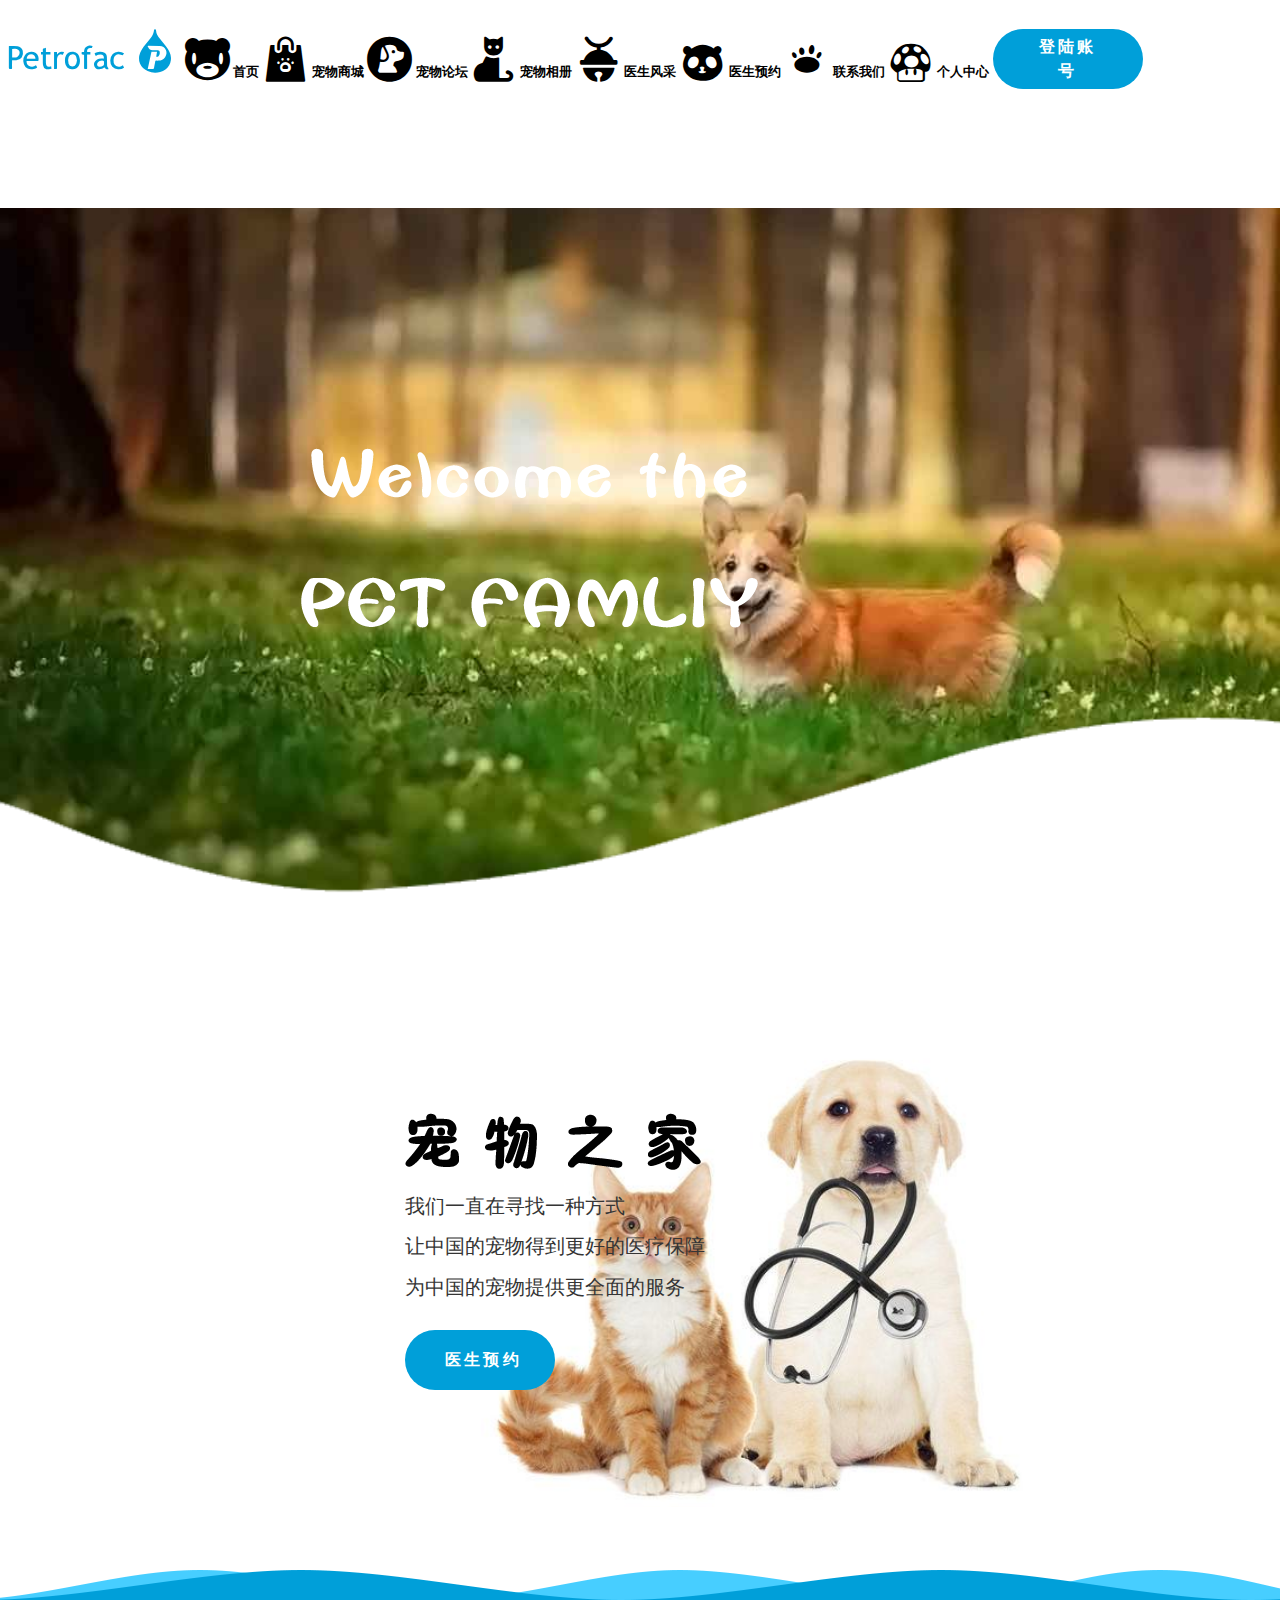
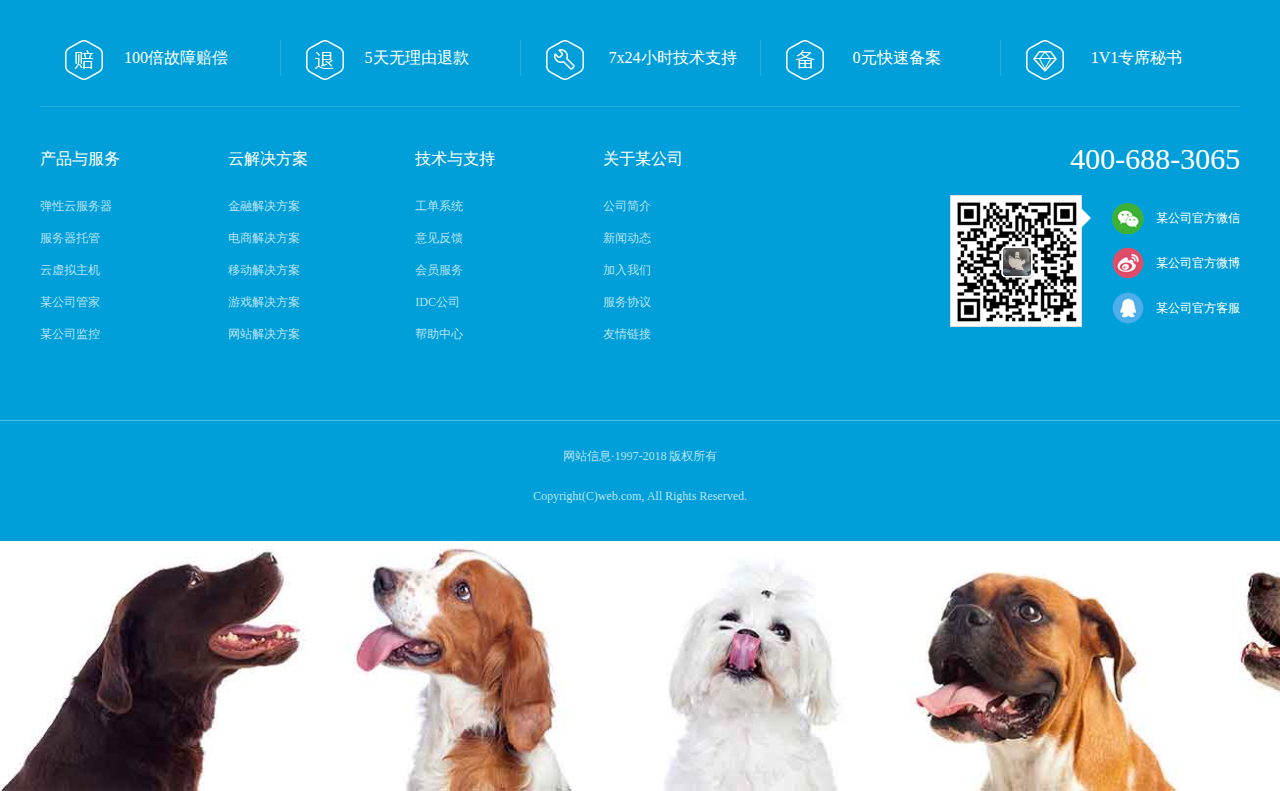
==== PET FAMILY/index.html @ a5d23a34 "首次提交" ====
<!DOCTYPE html>
<html>
	<head>
		<meta charset="utf-8">
		<title>宠物论坛</title>
		<meta name="keywords" content="宠物之家,宠物商城,爱宠">
		<meta name="revised" content="血战血拼团队 20201020.1.1">
		<meta name="author" content="蔡建新">
		<meta name="generator" content="HBuilderX">
		<!-- 导入zui UI文档-->
		<link href="library/framework/dist/css/zui.min.css" rel="stylesheet" type="text/css" />
		<script src="library/framework/dist/lib/jquery/jquery-3.4.1.min.js"></script>
		<script src="library/framework/dist/js/zui.min.js"></script>
		
		<!-- 导入MDUI文档-->
		<link rel="stylesheet" href="https://cdn.jsdelivr.net/npm/mdui@1.0.0/dist/css/mdui.min.css" integrity="sha384-2PJ2u4NYg6jCNNpv3i1hK9AoAqODy6CdiC+gYiL2DVx+ku5wzJMFNdE3RoWfBIRP" crossorigin="anonymous" />
		<script src="https://cdn.jsdelivr.net/npm/mdui@1.0.0/dist/js/mdui.min.js" integrity="sha384-aB8rnkAu/GBsQ1q6dwTySnlrrbhqDwrDnpVHR2Wgm8pWLbwUnzDcIROX3VvCbaK+" crossorigin="anonymous" ></script>
		
		<!--导入图标库-->
		<link rel="stylesheet" href="library/icon/font_2138912_gfpbzwloi2w/iconfont.css">
		
		<!-- 导入自定义文档 -->
		<link href="font/css/public.css?202010221748" rel="stylesheet" type="text/css" />
		<link href="font/css/navbar.css?20201027" rel="stylesheet" type="text/css" />
		<link href="font/css/login_panel.css?time=202010232215" rel="stylesheet" type="text/css" />
		<link href="font/css/footer.css?202010221600" rel="stylesheet" type="text/css" />
		<link href="font/css/index.css?20201026" rel="stylesheet" type="text/css" />
		<!-- <script src="font/js/main.js" type="module"></script> -->
	</head>
	<body>
		<!-- 加载模块 -->
		<div class="loading">
			<div id="loading-center"></div>
		</div>
		
		<!-- 头部导航栏 -->
		<div class="mdui-appbar mdui-appbar-fixed">
			<div class="mdui-tab mdui-color-indigo" mdui-tab>
				<a class="logo_link" href="index.html">
					<i class="iconfont icon-petrofac"></i>
				</a>
				
				<a href="index.html" class="mdui-ripple mdui-ripple-white">
					<i class="iconfont icon-chongwu"></i>
					<label>首页</label>
				</a>
				<a href="" class="mdui-ripple mdui-ripple-white">
					<i class="iconfont icon-pet-shop"></i>
					<label>宠物商城</label>
				</a>
				<a href="" class="mdui-ripple mdui-ripple-white">
					<i class="iconfont icon-chongwu3"></i>
					<label>宠物论坛</label>
				</a>
				<a href="" class="mdui-ripple mdui-ripple-white">
					<i class="iconfont icon-icon-icon-manager-pet-cat-sitting1"></i>
					<label>宠物相册</label>
				</a>
				<a href="" class="mdui-ripple mdui-ripple-white">
					<i class="iconfont icon-icon-icon-manager-pet-cat-bell"></i>
					<label>医生风采</label>
				</a>
				
				<a href="" class="mdui-ripple mdui-ripple-white">
					<i class="iconfont icon-pet3"></i>
					<label>医生预约</label>
				</a>
				<a href="" class="mdui-ripple mdui-ripple-white">
					<i class="iconfont icon-icon-test"></i>
					<label>联系我们</label>
				</a>
				<a href="font/subweb/personal_center.html" class="mdui-ripple mdui-ripple-white">
					<i class="iconfont icon-pet"></i>
					<label>个人中心</label>
				</a>
				<button>登陆账号</button>
			</div>
		</div>
		
		<!-- 登陆面板 -->
		<div class="panel login_panel">
			<div class="panel-body">
				<div class="exit_box">
					<button class="btn btn-primary" type="button">X</button>
				</div>
				<h2>登陆</h2>
				<div class="input-control has-icon-left">
					<input id="userName" type="text" class="form-control" placeholder="邮箱/手机/用户名">
					<label for="inputAccountExample1" class="input-control-icon-left">
						  <i class="icon icon-user "></i>
					</label>
				</div>
				<div class="input-control has-icon-right">
					<input id="userPassword" type="password" class="form-control" placeholder="请输入密码">
					<label for="inputPasswordExample1" class="input-control-icon-right">
						<i class="icon icon-lock"></i>
					</label>
				</div>
				<div class="input-control has-icon-right">
					<input id="userCode" type="text" class="form-control" placeholder="请输入验证码" >
					<img src="back/code.php" onclick="this.src=this.src;"/>
					<label for="inputPasswordExample1" class="input-control-icon-right">
						<i class="icon icon-lock"></i>
					</label>
				</div>
				<div class="checkbox">
					<label style="margin-top: 10px; margin-right: 44%;">
						<input type="checkbox">记住密码
					</label>
					<label style="padding-left: 0px;">
						<a href="">忘记密码</a>
						<a href="register.html">注册</a>
					</label>
				</div>
				
				<button class="btn btn-primary" type="button">登陆</button>
				
				<div class="team_friend" style="margin-top: 30px;">
					<p>合作账号</p>
					<a href="tencent://message/?uin=1425701953&Site=http://www.xxx.com&Menu=yes" class="icon icon-qq" >
						<label>QQ登陆</label>
					</a>
					
					<a class="icon icon-weibo">
						<label>微博登陆</label>
					</a>
					<a href="weixin://dl/business/?ticket=t12a18b2b6ac3ca603bfae46bd17b58f1" class="icon icon-wechat">
						<label>微信登陆</label>
					</a>
				</div>
			</div>
		</div>
		
		<!-- 内容栏 -->
		<div class="content">
			<div class="bg_top">
				<img src="font/img/font/font_01.png" />
			</div>
			
			<div class="doctor_appointment">
				<div class="advertising_words">
					<img src="font/img/font/font_02.png" />
					<p>我们一直在寻找一种方式</p>
					<p>让中国的宠物得到更好的医疗保障</p>
					<p>为中国的宠物提供更全面的服务</p>
				</div>
				<button class="btn doctor_book">医生预约</button>
			</div>
		</div>
		
		<!-- 底部栏 -->
		<div class="wave-box">
			<div class="marquee-box marquee-up" id="marquee-box">
				<div class="marquee">
					<div class="wave-list-box" id="wave-list-box1">
						<ul><li><img height="60" alt="波浪" src="font/img/wave/wave_02.png"></li></ul>
					</div>
					<div class="wave-list-box" id="wave-list-box2">
						<ul><li><img height="60" alt="波浪" src="font/img/wave/wave_02.png"></li></ul>
					</div>
				</div>
			</div>
			<div class="marquee-box" id="marquee-box3">
				<div class="marquee">
					<div class="wave-list-box" id="wave-list-box4">
						<ul><li><img height="60" alt="波浪" src="font/img/wave/wave_01.png"></li></ul>
					</div>
					<div class="wave-list-box" id="wave-list-box5">
						<ul><li><img height="60" alt="波浪" src="font/img/wave/wave_01.png"></li></ul>
					</div>
				</div>
			</div>
		</div>
		
		<div class="footer">
			<div class="auto clearfix">
				<div class="five-superiority">
					<ul class="five-superiority-list clearfix">
						<li class="compensate_ico">
							<a href="#compensate">
								<span class="superiority-icon"></span>
								<span>100倍故障赔偿</span>
							</a>
						</li>
						<li class="retreat_ico">
							<a href="#refund">
								<span class="superiority-icon"></span>
								<span>5天无理由退款</span>
							</a>
						</li>
						<li class="technology_ico">
							<a class="superiority-text" href="#afterService">
								<span class="superiority-icon"></span>
								<span>7x24小时技术支持</span>
							</a>
						</li>
						<li class="prepare_ico">
							<a href="#ico">
								<span class="superiority-icon"></span>
								<span>0元快速备案</span>
							</a>
						</li>
						<li class="service_ico">
							<a href="#secret">
								<span class="superiority-icon"></span>
								<span>1V1专席秘书</span>
							</a>
						</li>
					</ul>
				</div>
				
				<div class="footer-floor1">
					<div class="footer-list">
						<ul>
							<li class="flist-title">产品与服务</li>
							<li>
								<a href="#"><strong>弹性云服务器</strong></a>
							</li>
							<li>
								<a href="#"><strong>服务器托管</strong></a>
							</li>
							<li>
								<a href="#"><strong>云虚拟主机</strong></a>
							</li>
							<li>
								<a href="#"><strong>某公司管家</strong></a>
							</li>
							<li>
								<a href="#"><strong>某公司监控</strong></a>
							</li>
						</ul>
						
						<ul>
							<li class="flist-title">云解决方案</li>
							<li><a href="#">金融解决方案</a></li>
							<li><a href="#">电商解决方案</a></li>
							<li><a href="#">移动解决方案</a></li>
							<li><a href="#">游戏解决方案</a></li>
							<li><a href="#">网站解决方案</a></li>
						</ul>
						
						<ul>
							<li class="flist-title">技术与支持</li>
							<li><a href="#" target="user/">工单系统</a></li>	
							<li><a href="#">意见反馈</a></li>
							<li><a href="">会员服务</a></li>
							<li><a href="#">IDC公司</a></li>
							<li><a href="#">帮助中心</a></li>
						</ul>
						
						<ul class="flist-4">
							<li class="flist-title">关于某公司</li>
							<li><a href="#">公司简介</a></li>
							<li><a href="#">新闻动态</a></li>
							<li><a href="#">加入我们</a></li>
							<li><a href="#">服务协议</a></li>
							<li><a href="#">友情链接</a></li>
						</ul>
						<div class="clear-float"></div>
					</div>
					<div class="footer-right">
						<div class="telephone" title="服务热线">
							<span></span>
							<div class="tel-number">400-688-3065</div>
						</div>
						<div class="official-plat">
							<p class="weixin"><span id="wx-corner"></span></p>
							<p class="weibo"><span id="wb-corner"></span></p>
							<ul>
								<li>
									<a href="#a_null">
										<span class="weixin-logo"></span>某公司官方微信
									</a>
								</li>
								<li title="点击打开官方微博">
									<a href="#" target="_blank">
										<span class="weibo-logo"></span>某公司官方微博
									</a>
								</li>
								<li title="点击打开官方客服">
									<a href="http://crm2.qq.com/page/portalpage/wpa.php?uin=XXXXXXXX&amp;aty=0&amp;a=0&amp;curl=&amp;ty=1">
										<span class="qq-logo"></span>某公司官方客服
									</a>
								</li>
							</ul>
						</div>
					</div>
					<div class="clear-float"></div>
				</div>
			</div>
			
			<div class="footer-floor2">
				<p>网站信息·1997-2018 版权所有</p>
				<p>Copyright(C)web.com, All Rights Reserved.</p>
			</div>
		</div>
		<section></section>
		
	</body>
	<script src="./font/js/wave.js" type="text/javascript"></script>
	<script src="./font/js/index.js?time=202010271308" type="text/javascript"></script>
</html>
---- PET FAMILY/library/icon/font_2138912_gfpbzwloi2w/iconfont.css ----
@font-face {font-family: "iconfont";
  src: url('iconfont.eot?t=1603673796915'); /* IE9 */
  src: url('iconfont.eot?t=1603673796915#iefix') format('embedded-opentype'), /* IE6-IE8 */
  url('[data-uri]') format('woff2'),
  url('iconfont.woff?t=1603673796915') format('woff'),
  url('iconfont.ttf?t=1603673796915') format('truetype'), /* chrome, firefox, opera, Safari, Android, iOS 4.2+ */
  url('iconfont.svg?t=1603673796915#iconfont') format('svg'); /* iOS 4.1- */
}

.iconfont {
  font-family: "iconfont" !important;
  font-size: 16px;
  font-style: normal;
  -webkit-font-smoothing: antialiased;
  -moz-osx-font-smoothing: grayscale;
}

.icon-Notvisible:before {
  content: "\e75a";
}

.icon-rmb:before {
  content: "\e761";
}

.icon-seleted:before {
  content: "\e763";
}

.icon-unlock:before {
  content: "\e773";
}

.icon-atm-fill:before {
  content: "\e779";
}

.icon-password1:before {
  content: "\e786";
}

.icon-security-fill:before {
  content: "\e78b";
}

.icon-unlock-fill:before {
  content: "\e78f";
}

.icon-all:before {
  content: "\e743";
}

.icon-atm:before {
  content: "\e744";
}

.icon-browse:before {
  content: "\e745";
}

.icon-jewelry:before {
  content: "\e754";
}

.icon-loading:before {
  content: "\e756";
}

.icon-password:before {
  content: "\e75b";
}

.icon-icon-icon-manager-pet-dog-leash2:before {
  content: "\e669";
}

.icon-icon-icon-manager-pet-cat-sitting2:before {
  content: "\e66a";
}

.icon-icon-icon-manager-pet-dog-mouth-protection-:before {
  content: "\e66b";
}

.icon-icon-icon-manager-pet-tracking-cat-signal2:before {
  content: "\e66c";
}

.icon-icon-icon-manager-pet-dog-jump2:before {
  content: "\e66d";
}

.icon-icon-icon-manager-pet-tracking-cat-search2:before {
  content: "\e66e";
}

.icon-icon-icon-manager-pet-dog-house-2:before {
  content: "\e66f";
}

.icon-icon-icon-manager-pet-dog-allowed-1:before {
  content: "\e670";
}

.icon-icon-icon-manager-pet-dog-allowed2:before {
  content: "\e671";
}

.icon-icon-icon-manager-pet-cat-head2:before {
  content: "\e672";
}

.icon-pets2:before {
  content: "\e619";
}

.icon-pets_f:before {
  content: "\e65d";
}

.icon-_icon-Pet:before {
  content: "\e6a3";
}

.icon-pet-dog:before {
  content: "\e65f";
}

.icon-pet-shop:before {
  content: "\e717";
}

.icon-pets3:before {
  content: "\e64c";
}

.icon-icon_nav_PetSupplies:before {
  content: "\e61a";
}

.icon-pets4:before {
  content: "\e637";
}

.icon--pet3:before {
  content: "\e601";
}

.icon-pet:before {
  content: "\e61b";
}

.icon-pet3:before {
  content: "\e625";
}

.icon-iconpetsupplies:before {
  content: "\e627";
}

.icon-faroepetroleumfaluoshiyou:before {
  content: "\e63a";
}

.icon-kuwaitpetroleumcorporationkeweiteshiyougongsi:before {
  content: "\e63e";
}

.icon-lundinpetroleumlundingshiyougongsi:before {
  content: "\e641";
}

.icon-petrovietnamyuenanshiyouhetianranqijituanyuenanshiyou:before {
  content: "\e646";
}

.icon-qatarpetroleumqiataershiyougongsi:before {
  content: "\e647";
}

.icon-atlanticpetroleumdaxiyangshiyou:before {
  content: "\e665";
}

.icon-pets17:before {
  content: "\e624";
}

.icon-petrofac:before {
  content: "\e676";
}

.icon-petrofac1:before {
  content: "\e687";
}

.icon-petromena:before {
  content: "\e6a2";
}

.icon-shoppet:before {
  content: "\e629";
}

.icon-snspet:before {
  content: "\e6a1";
}

.icon-pets:before {
  content: "\e69c";
}

.icon-pet1:before {
  content: "\e67e";
}

.icon-pet2:before {
  content: "\e694";
}

.icon-pets1:before {
  content: "\e628";
}

.icon-pet4:before {
  content: "\e605";
}

.icon-LDROfersPetSnake:before {
  content: "\e607";
}

.icon-icon-icon-manager-pet-cat-carrier-:before {
  content: "\e638";
}

.icon-icon-icon-manager-pet-cat-bell:before {
  content: "\e639";
}

.icon-icon-icon-manager-pet-cat-sitting:before {
  content: "\e63b";
}

.icon-icon-icon-manager-pet-dog-allowed-:before {
  content: "\e63c";
}

.icon-icon-icon-manager-pet-dog-food:before {
  content: "\e63d";
}

.icon-icon-icon-manager-pet-dog-bone:before {
  content: "\e63f";
}

.icon-icon-icon-manager-pet-cat-head:before {
  content: "\e640";
}

.icon-icon-icon-manager-pet-dog-allowed:before {
  content: "\e643";
}

.icon-icon-icon-manager-pet-dog-leash:before {
  content: "\e644";
}

.icon-icon-icon-manager-pet-dog-jump:before {
  content: "\e645";
}

.icon-icon-icon-manager-pet-dog-house-:before {
  content: "\e648";
}

.icon-icon-icon-manager-pet-tracking-cat-search:before {
  content: "\e649";
}

.icon-icon-icon-manager-pet-tracking-cat-signal:before {
  content: "\e64a";
}

.icon-icon-icon-manager-pet-cat-head1:before {
  content: "\e654";
}

.icon-icon-icon-manager-pet-cat-sitting1:before {
  content: "\e655";
}

.icon-icon-icon-manager-pet-dog-house-1:before {
  content: "\e656";
}

.icon-icon-icon-manager-pet-dog-allowed1:before {
  content: "\e657";
}

.icon-icon-icon-manager-pet-cat-bell1:before {
  content: "\e658";
}

.icon-icon-icon-manager-pet-dog-leash1:before {
  content: "\e659";
}

.icon-icon-icon-manager-pet-tracking-cat-search1:before {
  content: "\e65a";
}

.icon-icon-icon-manager-pet-tracking-cat-signal1:before {
  content: "\e65b";
}

.icon-icon-icon-manager-pet-dog-jump1:before {
  content: "\e65c";
}

.icon-icon-icon-manager-pet-dog-food1:before {
  content: "\e664";
}

.icon-icon-icon-manager-pet-cat-bell2:before {
  content: "\e667";
}

.icon-icon-icon-manager-pet-dog-bone1:before {
  content: "\e668";
}

.icon-chongwu:before {
  content: "\e600";
}

.icon-chongwu1:before {
  content: "\e608";
}

.icon-icon-test:before {
  content: "\e60e";
}

.icon-chongwu3:before {
  content: "\e615";
}

.icon-gouchongwuyongpin:before {
  content: "\e711";
}

.icon-chongwuxizao:before {
  content: "\e609";
}

.icon-chongwujianmao:before {
  content: "\e60a";
}

.icon-chongwuliang:before {
  content: "\e60b";
}

.icon-chongwulingshi:before {
  content: "\e60c";
}

.icon-chongwuyiliao:before {
  content: "\e60f";
}

.icon-chongwuqingjie:before {
  content: "\e612";
}

.icon-chongwuwanju:before {
  content: "\e613";
}

.icon-chongwufuzhuang:before {
  content: "\e614";
}

.icon-chongwujiyang:before {
  content: "\e616";
}

.icon-chongwufuzhuang1:before {
  content: "\e60d";
}

.icon-chongwuxiangbo:before {
  content: "\e610";
}

.icon-tubiao_:before {
  content: "\e618";
}

.icon-chongwuyongpindian:before {
  content: "\e69f";
}

.icon-chongwu4:before {
  content: "\e7ec";
}

.icon-chongwu5:before {
  content: "\e617";
}

.icon-chongwu6:before {
  content: "\e6af";
}

.icon-kexiedaichongwu:before {
  content: "\e626";
}

.icon-qitalaji-chongwufenbian:before {
  content: "\e630";
}

.icon-jinzhixiedaichongwu:before {
  content: "\e642";
}

.icon-chongwuyinshuiji:before {
  content: "\e64b";
}
---- PET FAMILY/font/css/public.css ----
/* ==================文件说明==================
	author:蔡建新
	create time:2020.10.22
	new_edition:1.1
 */

/* 全局设置 */
*{
	margin: 0px;
	padding: 0px;
}

a{
	color: initial;
	outline: 0;
	text-decoration: none;
}

a:hover{
	color: initial;
	text-decoration: none;
}

a:focus{
	text-decoration: none;
}

img {
	border: 0;
}

ul,li,ol{
	list-style: none;
}

li{
	display: inherit;
}

button:focus{
	outline: none;
}

input:focus{
	outline: none;
}
---- PET FAMILY/font/css/navbar.css ----
/* ==================文件说明==================
	author:蔡建新
	create time:2020.10.22
	new_edition:1.1
 */
a:focus{
	color: white!important;
}

.mdui-appbar-fixed{
	height: 116.27px;
	box-shadow: none;
}

.mdui-appbar-fixed {
	background-color: white;
}

.mdui-appbar-fixed .mdui-color-indigo{
	background-color: initial!important;
	color: black!important;
	width: 90%;
	margin-top: 1.2%;
}

.mdui-appbar-fixed .mdui-color-indigo a i{
	font-size: 45px;
}

.mdui-appbar-fixed .mdui-color-indigo .logo_link i{
	font-size: 70px;
	color: #009fd9;
	margin-bottom: 15px;
}

.mdui-appbar-fixed .mdui-color-indigo button{
	width: 150px;
	height: 60px!important;
	border: 0px;
	background-color: #009fd9;
	color: white;
	border-radius: 50px;
	font-weight: 700;
	font-size: 16px;
	padding: 0px 40px;
	letter-spacing: 0.2em;
}
---- PET FAMILY/font/css/login_panel.css ----
/* ==================文件说明==================
	author:蔡建新
	create time:2020.10.23
	new_edition:1.1
 */
.panel{
	top: 0px;
	left: 0px;
	position: fixed;
	width: 0px;
	overflow: hidden;
	background-color: #ffffffc2;
	z-index: 999;
	border: 0px;
	transition: 0.5s;
	opacity: 0;
}

.panel .panel-body{
	padding: 20px 15px;
}

.panel .panel-body .exit_box{
	text-align: right;
}

.panel .panel-body .exit_box button{
	background-color: initial;
	font-size: 18px;
	color: black;
	border: 0px;
	margin: 0px!important;
	padding: 0px!important;
	width: auto;
	height: auto;
}


.panel .panel-body .exit_box button:hover{
	box-shadow: none;
}

.panel .panel-body h2{
	text-align: center;
	margin-bottom: 20px;
}

.panel .panel-body .input-control input{
	height: 50px !important;
	padding-left: 50px;
	border: 0px;
	border-radius: 0px;
}
.panel .panel-body .input-control img{
	max-width: initial;
	position: absolute;
	left: 55%;
	height: 45px;
	top: 3%;
}

.panel .panel-body .input-control label{
	left: 10px !important;
	margin-top: 15px;
	line-height: 0px !important;
}

.panel .panel-body label i{
	font-size: 20px !important;
}

.panel .panel-body .checkbox a:nth-of-type(1)::after{
	content: "|";
	margin-left: 4px;
}

.panel .panel-body button{
	width: 100%;
	height: 40px;
	letter-spacing: 10px;
	margin-top: 10px!important;
}

button:focus{
	outline: none !important;
}

.team_friend{
	cursor: pointer;
}

.team_friend a{
	font-size: 25px;
	margin-right: 5px;
	color: #3280fc !important;
}

.team_friend a label{
	font-size: 15px;
	font-weight: 400;
	color: black;
}
---- PET FAMILY/font/css/footer.css ----
/* ==================文件说明==================
	author:蔡建新
	create time:2020.10.22
	new_edition:1.1
 */

a:focus{
	color: white!important;
}

ol,ul{
	padding-left: 0px!important;
}

strong{
	font-weight: 400;
}

.strong{
	font-weight: 700;
}

::selection{
	background: #1EACDF;
	color: #fff;
}

::-moz-selection{
	background:#1EACDF;
	color:#fff;
}

::-webkit-selection{
	background:#1EACDF;
	color:#fff;
}

.autoWidth{
	margin: 0 auto;
	min-width: 1000px;
	max-width: 1200px;
}

.auto{
	margin: 0 auto;
	min-width: 1000px;
	max-width: 1200px;
}

@media screen and (max-width:1233px){
	.auto{
		padding-left: 10px;
	}
}

.clearfix:after, .clearfix:before {
	display: table;
	line-height: 0;
	content: "";
}

.clearfix:after{
	clear: both;
}

.clear-float{
	clear: both;
}

.footer{
	background-color: #009fd9;
	font-family: "Microsoft Yahei"
}

.footer-floor1{
	width: 100%;
	padding: 36px 0 60px;
}

.footer-list{
	width: 69%;
	height: 100%;
	float: left;
}

.footer-list ul{
	float: left;
	margin-right: 13%
}

.footer-list .flist-4{
	margin-right: 0;
}

.footer-list li {
	line-height: 32px;
}

.footer-list li a {
	color: #b6e2f2;
	font-size: 12px;
	text-decoration: none
}

.footer-list li a:hover {
	text-decoration: underline;
	color: #fff
}

.footer-list .flist-title {
	font-size: 16px;
	color: #fff;
	margin-bottom: 15px
}

.footer-floor2 {
	width: 100%;
	border-top: 1px solid #4cc3ed;
	padding: 20px 0;
	text-align: center
}

.footer-floor2 p {
	text-align: center;
	color: #b6e2f2;
	font-size: 12px;
	line-height: 30px
}

.footer-floor2 p span {
	font-family: PingFangSC-Light, 'helvetica neue', 'hiragino sans gb', tahoma, 'microsoft yahei ui', 'microsoft yahei', simsun, sans-serif
}

.footer-floor2 a {
	color: #b6e2f2
}
.footer-floor2 a:hover {
	color: #a8d0e0;
	text-decoration: underline
}

.foot-link {
	margin: 0 15px;
	text-decoration: none;
	color: #b6e2f2
}

.foot-link:hover {
	text-decoration: underline
}

.footer-right {
	width: 300px;
	float: right
}

.telephone {
	width: 100%;
	height: 32px;
	line-height: 32px;
	color: #fff
}

.telephone span {
	display: inline-block;
	width: 32px;
	height: 32px;
	float: left;
	background: url(../images/phone_32px.png);
	margin-left: 16%
}

.telephone .tel-number {
	font-size: 30px;
	font-weight: 400;
	text-align: right
}

.official-plat {
	width: 100%;
	height: 100%;
	margin-top: 20px;
	position: relative
}

.official-plat ul {
	float: right;
	margin-top: 7px
}

.official-plat ul li span {
	display: inline-block;
	width: 32px;
	height: 32px;
	background: url(../img/sprite_map/03.png) no-repeat 0 0;
	line-height: 32px;
	float: left;
	margin-right: 12px
}

.official-plat ul li .weibo-logo {
	background: url(../img/sprite_map/03.png) no-repeat -32px 0
}

.official-plat ul li .qq-logo {
	background: url(../img/sprite_map/03.png) no-repeat -64px 0
}

.official-plat ul li {
	height: 45px
}

.official-plat ul a {
	display: inline-block;
	height: 32px;
	width: 100%;
	line-height: 32px;
	color: #fff;
	text-decoration: none;
	font-size: 12px
}

.official-plat>p {
	display: inline-block;
	width: 132px;
	height: 132px;
	border: 1px solid #ddd;
	background-color: #fff
}

.official-plat .weixin {
	position: absolute;
	top: 0;
	left: 10px;
	background-image: url(../img/plat_qrcode.png);
	background-repeat: no-repeat;
	background-position: -3px -3px;
	background-size: 106%;
}

.official-plat .weibo {
	position: absolute;
	top: 0;
	left: 10px;
	background-image: url(../img/plat_qrcode.png);
	background-repeat: no-repeat;
	background-position: -3px -3px;
	background-size: 106%;
	display: none
}

#wx-corner {
	border: 10px solid transparent;
	border-left: 10px solid #fff;
	position: absolute;
	top: 12px;
	right: -20px;
	z-index: 10
}

#wb-corner {
	border: 10px solid transparent;
	border-left: 10px solid #fff;
	position: absolute;
	top: 58px;
	right: -20px;
	z-index: 10
}

.five-superiority {
	width: 100%;
	border-bottom: 1px solid #27aede;
	padding: 10px 0 20px
}

.five-superiority-list li {
	float: left;
	width: 20%;
	height: 36px;
	text-align: center;
	border-left: 1px solid #27aede
}

.five-superiority-list li:first-child {
	border-left: none
}

.five-superiority-list li a {
	display: inline-block;
	position: relative;
	width: 100%;
	height: 36px;
	line-height: 36px;
	background: no-repeat 2% center;
	text-indent: 2em;
	color: #fff;
	font-size: 16px
}
.five-superiority-list li a:hover {
	color: #bfe7f5
}

.five-superiority-list li a.superiority-text {
	text-indent: 4em
}

.superiority-icon {
	position: absolute;
	width: 40px;
	height: 40px;
	left: 10%;
	background-repeat: no-repeat;
	background-image: url(../img/sprite_map/02.png)
}

.compensate_ico .superiority-icon {
	background-position: 0 0
}

.compensate_ico:hover .superiority-icon {
	background-position: 0 -50px
}

.retreat_ico .superiority-icon {
	background-position: 0 -100px
}

.retreat_ico:hover .superiority-icon {
	background-position: 0 -150px
}

.technology_ico .superiority-icon {
	background-position: 0 -200px
}

.technology_ico:hover .superiority-icon {
	background-position: 0 -250px
}

.prepare_ico .superiority-icon {
	background-position: 0 -300px
}

.prepare_ico:hover .superiority-icon {
	background-position: 0 -350px
}

.service_ico .superiority-icon {
	background-position: 0 -400px
}

.service_ico:hover .superiority-icon {
	background-position: 0 -450px
}

.marquee-box {
	overflow: hidden;
	width: 100%;
	position: absolute;
	left: 0;
	top: 0
}

.marquee {
	width: 8000%;
	height: 60px
}

.wave-list-box {
	float: left
}

.wave-list-box ul {
	float: left;
	height: 60px;
	overflow: hidden;
	zoom: 1
}

.wave-list-box ul li {
	height: 60px;
	width: 100%;
	float: left;
	line-height: 30px;
	list-style: none
}

.wave-box {
	position: relative;
	height: 60px;
	background: #fff
}

section{
	background-image: url(../img/footer-bottom-image.jpg);
	padding: 125px;
	background-size: cover;
}
---- PET FAMILY/font/css/index.css ----
/* ==================文件说明==================
	author:蔡建新
	create time:2020.10.22
	new_edition:1.1
 */
.content{
	margin-top: 6%;
}

.bg_top{
    width: 100%;
    background-image: url(../img/bg/bg01.jpg);
    padding-top: 200px;
    padding-bottom: 250px;
    background-size: cover;
    background-position: center center;
    background-repeat: no-repeat;
    position: relative;
    z-index: 0;
}

.bg_top::after{
	content: "";
	background-image: url(../img/border/banner-shape.png);
	position: absolute;
	width: 100%;
	height: 30%;
	bottom: 0;
	left: 0;
	background-size: cover;
	background-position: center center;
	background-repeat: no-repeat;
}

.bg_top img{
	margin-left: 16%;
}

.content .doctor_appointment{
	background-image: url(../img/bg/bg02.png);
	padding: 180px 205px;
	background-repeat: no-repeat;
	background-position: 75%,0;
}

.content .doctor_appointment .advertising_words{
	margin-left: 23%;
}

.content .doctor_appointment .advertising_words img{
	margin-bottom: 3%;
}

.content .doctor_appointment .advertising_words p{
	font-family: '楷体';
	font-size: 20px;
}

.content .doctor_appointment .btn{
	width: 150px;
	height: 60px!important;
	border: 0px;
	background-color: #009fd9;
	color: white;
	border-radius: 50px;
	font-weight: 700;
	font-size: 16px;
	padding: 0px 40px;
	letter-spacing: 0.2em;
	margin-left: 23%;
	margin-top: 2%;
}
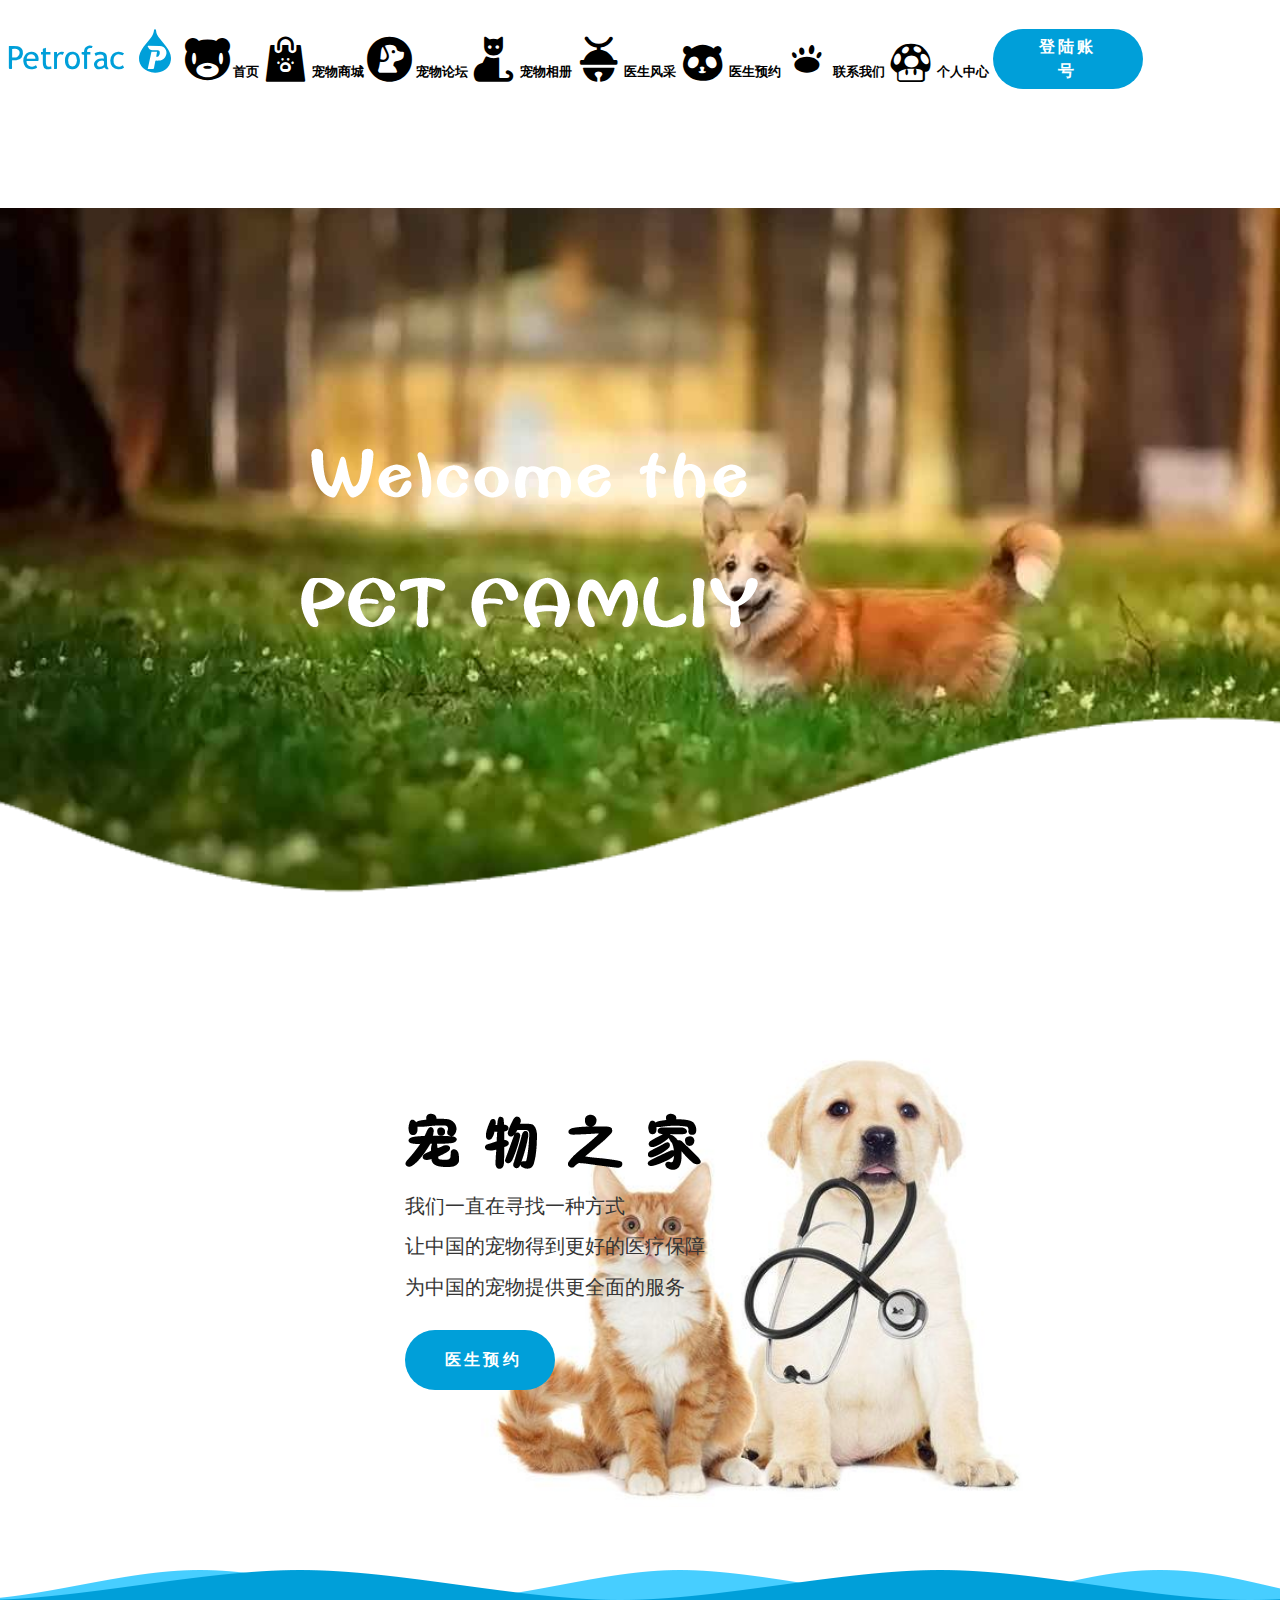
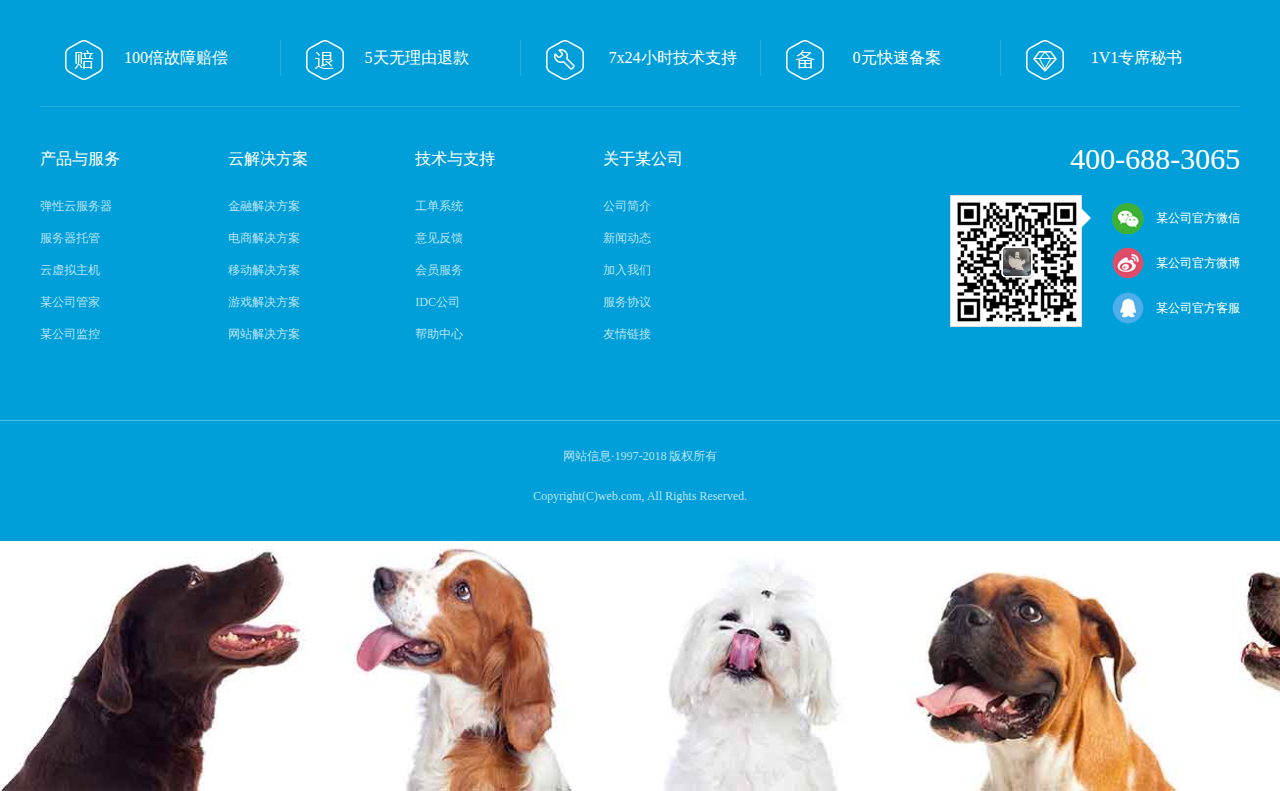
==== commit ebcf95bf: "更新" ====
--- a/PET FAMILY/index.html
+++ b/PET FAMILY/index.html
@@ -48,15 +48,15 @@
 					<i class="iconfont icon-pet-shop"></i>
 					<label>宠物商城</label>
 				</a>
-				<a href="" class="mdui-ripple mdui-ripple-white">
+				<a href="font/subweb/pet_forum.html" class="mdui-ripple mdui-ripple-white">
 					<i class="iconfont icon-chongwu3"></i>
 					<label>宠物论坛</label>
 				</a>
-				<a href="" class="mdui-ripple mdui-ripple-white">
+				<a href="font/subweb/pet_photo.html" class="mdui-ripple mdui-ripple-white">
 					<i class="iconfont icon-icon-icon-manager-pet-cat-sitting1"></i>
 					<label>宠物相册</label>
 				</a>
-				<a href="" class="mdui-ripple mdui-ripple-white">
+				<a href="font/subweb/doctor_manner.html" class="mdui-ripple mdui-ripple-white">
 					<i class="iconfont icon-icon-icon-manager-pet-cat-bell"></i>
 					<label>医生风采</label>
 				</a>
